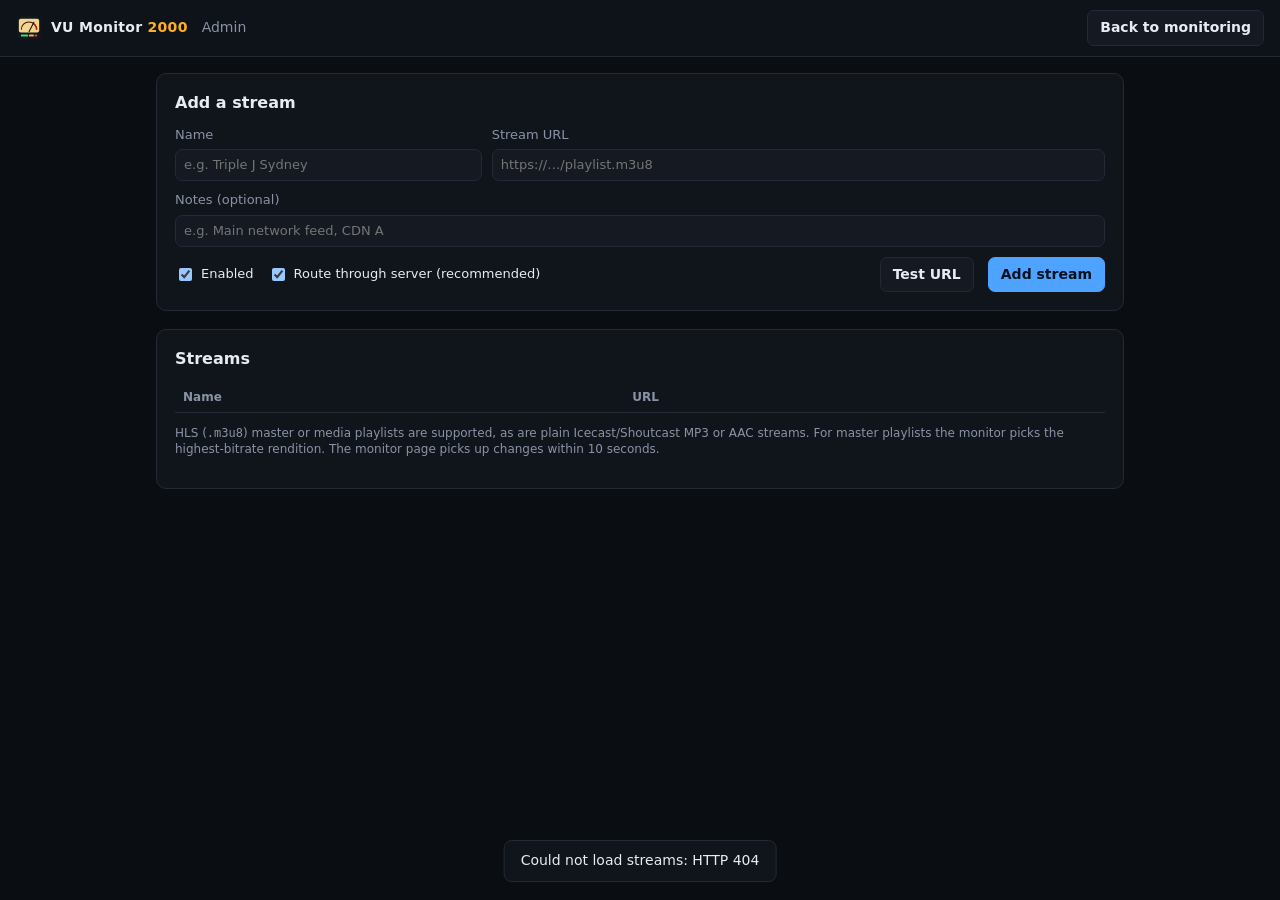
==== vumon/web/admin.html @ 9bc8368f "VU Monitor 2000: HLS audio level monitoring Digital true-peak and analogue VU meters (L/R), EBU R128" ====
<!doctype html>
<html lang="en">
<head>
  <meta charset="utf-8">
  <meta name="viewport" content="width=device-width, initial-scale=1">
  <title>Admin · VU Monitor 2000</title>
  <link rel="icon" href="logo.svg" type="image/svg+xml">
  <link rel="stylesheet" href="app.css">
</head>
<body>
  <header class="topbar">
    <a class="brand" href="../"><img src="logo.svg" alt="" width="26" height="26"><span>VU Monitor <b>2000</b></span></a>
    <span class="muted">Admin</span>
    <div class="controls"><a class="btn" href="../">Back to monitoring</a></div>
  </header>

  <main class="admin">
    <section class="panel">
      <h2 id="form-title">Add a stream</h2>
      <form id="form" class="add-form" autocomplete="off">
        <label>Name<input id="f-name" type="text" required maxlength="80" placeholder="e.g. Triple J Sydney"></label>
        <label>Stream URL<input id="f-url" type="url" required placeholder="https://…/playlist.m3u8"></label>
        <label class="wide">Notes (optional)<input id="f-notes" type="text" maxlength="200" placeholder="e.g. Main network feed, CDN A"></label>
        <div class="row">
          <label title="Show this stream on the monitor page"><input id="f-enabled" type="checkbox" checked> Enabled</label>
          <label title="Fetch the stream through this server. Needed for metering unless the stream sends CORS headers."><input id="f-proxy" type="checkbox" checked> Route through server (recommended)</label>
          <span class="spacer"></span>
          <button type="button" id="test" class="btn">Test URL</button>
          <button type="button" id="cancel" class="btn" hidden>Cancel</button>
          <button id="save" class="btn primary">Add stream</button>
        </div>
        <div id="test-result" class="test-result" hidden></div>
      </form>
    </section>

    <section class="panel">
      <h2>Streams</h2>
      <table class="streams">
        <thead><tr><th>Name</th><th>URL</th><th></th></tr></thead>
        <tbody id="rows"></tbody>
      </table>
      <p id="none" class="muted" hidden>No streams yet. Add one above.</p>
      <p class="muted small">
        HLS (<code>.m3u8</code>) master or media playlists are supported, as are plain
        Icecast/Shoutcast MP3 or AAC streams. For master playlists the monitor picks the
        highest-bitrate rendition. The monitor page picks up changes within 10 seconds.
      </p>
    </section>
  </main>

  <script type="module" src="admin.js"></script>
</body>
</html>
---- vumon/web/app.css ----
:root {
  color-scheme: dark;
  --bg: #0a0d12;
  --panel: #10141b;
  --card: #141922;
  --line: #232a36;
  --text: #e7ebf3;
  --muted: #8a93a6;
  --accent: #4da3ff;
  --meter-green: #3ddc84;
  --meter-amber: #ffb020;
  --meter-red: #ff3b3b;
  --radius: 10px;
  --mono: ui-monospace, SFMono-Regular, Menlo, Consolas, "Liberation Mono", monospace;
}

* { box-sizing: border-box; }
html, body { margin: 0; background: var(--bg); color: var(--text);
  font: 14px/1.4 system-ui, -apple-system, "Segoe UI", Roboto, sans-serif; }
a { color: var(--accent); }
.muted { color: var(--muted); }
.small { font-size: 12px; }
[hidden] { display: none !important; }

/* ---------- top bar ---------- */

.topbar { position: sticky; top: 0; z-index: 5; display: flex; align-items: center; gap: 14px;
  flex-wrap: wrap; padding: 10px 16px; background: rgba(16, 20, 27, 0.92);
  backdrop-filter: blur(8px); border-bottom: 1px solid var(--line); }
.brand { display: flex; align-items: center; gap: 9px; color: var(--text); text-decoration: none;
  font-weight: 600; letter-spacing: 0.02em; }
.brand b { color: var(--meter-amber); }
.controls { margin-left: auto; display: flex; align-items: center; gap: 10px; flex-wrap: wrap; }
body.kiosk .topbar { display: none; }

.seg { display: inline-flex; border: 1px solid var(--line); border-radius: 8px; overflow: hidden; }
.seg button { background: transparent; color: var(--muted); border: 0; padding: 7px 12px;
  font: inherit; font-weight: 600; cursor: pointer; }
.seg button + button { border-left: 1px solid var(--line); }
.seg button[aria-pressed="true"] { background: var(--accent); color: #04121f; }

.field { display: inline-flex; align-items: center; gap: 6px; color: var(--muted); font-size: 13px; }
select, input[type="text"], input[type="url"], textarea {
  background: var(--card); color: var(--text); border: 1px solid var(--line); border-radius: 7px;
  padding: 6px 8px; font: inherit; }
select:focus, input:focus, textarea:focus { outline: 2px solid var(--accent); outline-offset: 0; }
.vol input { width: 90px; accent-color: var(--accent); }

.btn { display: inline-flex; align-items: center; gap: 6px; background: var(--card); color: var(--text);
  border: 1px solid var(--line); border-radius: 7px; padding: 7px 12px; font: inherit; font-weight: 600;
  cursor: pointer; text-decoration: none; }
.btn:hover { border-color: #3a4456; }
.btn.primary { background: var(--accent); border-color: var(--accent); color: #04121f; }
.btn.danger { color: var(--meter-red); }
.btn.big { font-size: 16px; padding: 12px 22px; }
.btn:disabled { opacity: 0.5; cursor: default; }
.icon-btn { display: inline-grid; place-items: center; width: 32px; height: 32px; padding: 0;
  background: transparent; color: var(--muted); border: 1px solid var(--line); border-radius: 7px; cursor: pointer; }
.icon-btn:hover { color: var(--text); }
kbd { font-family: var(--mono); font-size: 11px; border: 1px solid var(--line); border-radius: 4px; padding: 0 4px; }

/* ---------- grid of streams ---------- */

main { padding: 16px; }
.grid { display: grid; gap: 14px; grid-template-columns: repeat(auto-fill, minmax(270px, 1fr)); }
body[data-mode="analog"] .grid { grid-template-columns: repeat(auto-fill, minmax(380px, 1fr)); }

.card { background: var(--card); border: 1px solid var(--line); border-radius: var(--radius);
  padding: 10px 12px 10px; display: flex; flex-direction: column; gap: 8px; min-width: 0;
  transition: border-color 0.2s, box-shadow 0.2s; }
.card.listening { border-color: var(--accent); box-shadow: 0 0 0 1px var(--accent) inset; }
.card.alarm { border-color: var(--meter-red); animation: alarm 1s steps(2) infinite; }
@keyframes alarm { 50% { box-shadow: 0 0 0 2px var(--meter-red) inset; } }

.card-head { display: flex; align-items: center; gap: 8px; min-width: 0; }
.title { display: flex; align-items: center; gap: 8px; min-width: 0; flex: 1; }
.title h2 { margin: 0; font-size: 15px; font-weight: 650; white-space: nowrap; overflow: hidden;
  text-overflow: ellipsis; }
.led { width: 9px; height: 9px; border-radius: 50%; background: #3a4150; flex: none; }
.card[data-state="live"] .led { background: var(--meter-green); box-shadow: 0 0 6px var(--meter-green); }
.card[data-state="connecting"] .led, .card[data-state="buffering"] .led { background: var(--meter-amber); }
.card[data-state="error"] .led, .card[data-state="stalled"] .led { background: var(--meter-red); }
.badges { display: flex; align-items: center; gap: 6px; flex: none; }
.badge { font: 700 10px/1 var(--mono); letter-spacing: 0.05em; padding: 4px 6px; border-radius: 4px;
  background: #222937; color: var(--muted); }
.badge[data-state="live"] { background: rgba(61, 220, 132, 0.14); color: var(--meter-green); }
.badge[data-state="connecting"], .badge[data-state="buffering"] { background: rgba(255, 176, 32, 0.14); color: var(--meter-amber); }
.badge[data-state="error"], .badge[data-state="stalled"] { background: rgba(255, 59, 59, 0.16); color: var(--meter-red); }
.b-silence { background: var(--meter-red); color: #fff; }
.b-mono { color: var(--text); }
.listen[aria-pressed="true"] { background: var(--accent); color: #04121f; border-color: var(--accent); }

canvas.meter { width: 100%; height: 250px; display: block; cursor: pointer; }

.card-foot { display: grid; grid-template-columns: 1fr; gap: 6px; }
.loud { display: flex; align-items: baseline; gap: 10px; flex-wrap: wrap; font-family: var(--mono); cursor: pointer; }
.loud span { display: inline-flex; align-items: baseline; gap: 4px; }
.loud em { font-style: normal; color: var(--muted); font-size: 11px; }
.loud b { font-size: 13px; font-weight: 600; min-width: 4.2ch; text-align: right; }
.loud b.on-target { color: var(--meter-green); }
.loud b.hot { color: var(--meter-amber); }
.loud small { color: var(--muted); font-size: 10px; }
.corr { display: grid; gap: 2px; width: 100%; }
.corr-scale { display: flex; justify-content: space-between; font: 9px var(--mono); color: var(--muted); }
.corr-scale i { font-style: normal; }
.corr-track { position: relative; height: 8px; border-radius: 4px;
  background: linear-gradient(90deg, rgba(255,59,59,.5), rgba(255,59,59,.15) 45%, rgba(61,220,132,.15) 55%, rgba(61,220,132,.5)); }
.corr-dot { position: absolute; top: -2px; width: 4px; height: 12px; margin-left: -2px; border-radius: 2px;
  background: var(--text); transition: left 0.08s linear; }
.corr-dot.neg { background: var(--meter-red); }
.info { grid-column: 1 / -1; font: 11px var(--mono); color: var(--muted); min-height: 1em;
  white-space: nowrap; overflow: hidden; text-overflow: ellipsis; }

.empty { text-align: center; color: var(--muted); padding: 80px 20px; }
.empty h2 { color: var(--text); }

/* ---------- start gate ---------- */

.gate { position: fixed; inset: 0; z-index: 20; display: grid; place-items: center;
  background: rgba(6, 8, 12, 0.82); backdrop-filter: blur(4px); }
.gate-box { text-align: center; padding: 32px 40px; background: var(--panel); border: 1px solid var(--line);
  border-radius: 14px; }
.gate-box h1 { margin: 10px 0 4px; font-size: 22px; }
.gate-box p { color: var(--muted); }
.error { color: var(--meter-red); }

/* ---------- dialog ---------- */

dialog { background: var(--panel); color: var(--text); border: 1px solid var(--line); border-radius: 14px;
  padding: 22px 24px; width: min(560px, 94vw); }
dialog::backdrop { background: rgba(0, 0, 0, 0.6); }
dialog h2 { margin: 0 0 2px; }
.form-grid { display: grid; grid-template-columns: 1fr 1fr; gap: 12px 16px; margin: 16px 0; }
.form-grid label { display: grid; gap: 5px; font-size: 13px; color: var(--muted); }
.form-grid label.check { grid-column: 1 / -1; display: flex; align-items: center; gap: 8px; color: var(--text); }
.dialog-actions { display: flex; gap: 8px; justify-content: flex-end; flex-wrap: wrap; margin-top: 14px; }

/* ---------- admin ---------- */

.admin { max-width: 1000px; margin: 0 auto; }
.panel { background: var(--panel); border: 1px solid var(--line); border-radius: var(--radius); padding: 18px; margin-bottom: 18px; }
.panel h2 { margin: 0 0 12px; font-size: 16px; }
.add-form { display: grid; grid-template-columns: 1fr 2fr; gap: 10px; }
.add-form label { display: grid; gap: 5px; font-size: 13px; color: var(--muted); }
.add-form .wide { grid-column: 1 / -1; }
.add-form .row { grid-column: 1 / -1; display: flex; gap: 14px; align-items: center; flex-wrap: wrap; }
.add-form .row label { display: flex; align-items: center; gap: 6px; color: var(--text); }
.add-form .row .spacer { flex: 1; }
.test-result { grid-column: 1 / -1; font: 12px/1.5 var(--mono); padding: 10px 12px; border-radius: 7px;
  background: var(--card); border: 1px solid var(--line); white-space: pre-wrap; }
.test-result.ok { border-color: rgba(61, 220, 132, 0.5); }
.test-result.bad { border-color: rgba(255, 59, 59, 0.6); color: #ffb3b3; }

table.streams { width: 100%; border-collapse: collapse; }
.streams th { text-align: left; font-size: 12px; color: var(--muted); font-weight: 600; padding: 6px 8px;
  border-bottom: 1px solid var(--line); }
.streams td { padding: 8px; border-bottom: 1px solid var(--line); vertical-align: middle; }
.streams td.url { font: 12px var(--mono); color: var(--muted); word-break: break-all; }
.streams td.actions { white-space: nowrap; text-align: right; }
.streams td.actions .btn { padding: 4px 8px; font-size: 12px; }
.streams tr.disabled td:not(.actions) { opacity: 0.45; }
.toast { position: fixed; bottom: 18px; left: 50%; transform: translateX(-50%); background: var(--panel);
  border: 1px solid var(--line); padding: 10px 16px; border-radius: 8px; z-index: 30; }

@media (max-width: 640px) {
  .add-form, .form-grid { grid-template-columns: 1fr; }
  .controls { margin-left: 0; }
  body[data-mode="analog"] .grid { grid-template-columns: 1fr; }
}
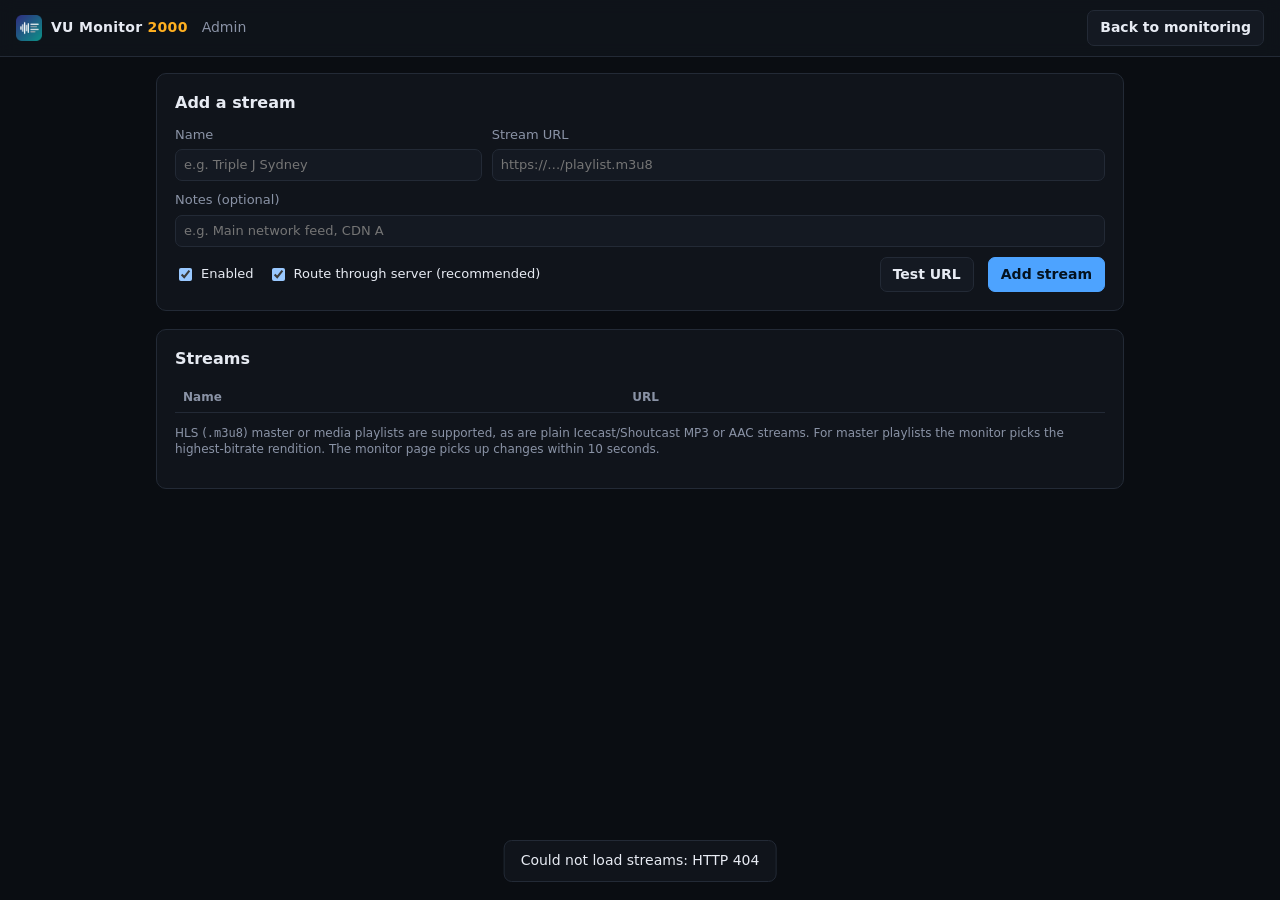
==== commit 7ad41d87: "Use the radio-logger-2000 logo for the app, favicon and Unraid icon Co-Authored-By: Claude Opus 5.5 " ====
--- a/vumon/web/admin.html
+++ b/vumon/web/admin.html
@@ -4,12 +4,13 @@
   <meta charset="utf-8">
   <meta name="viewport" content="width=device-width, initial-scale=1">
   <title>Admin · VU Monitor 2000</title>
-  <link rel="icon" href="logo.svg" type="image/svg+xml">
+  <link rel="icon" href="favicon-32.png" type="image/png" sizes="32x32">
+  <link rel="apple-touch-icon" href="apple-touch-icon.png">
   <link rel="stylesheet" href="app.css">
 </head>
 <body>
   <header class="topbar">
-    <a class="brand" href="../"><img src="logo.svg" alt="" width="26" height="26"><span>VU Monitor <b>2000</b></span></a>
+    <a class="brand" href="../"><img src="logo.png" alt="" width="26" height="26"><span>VU Monitor <b>2000</b></span></a>
     <span class="muted">Admin</span>
     <div class="controls"><a class="btn" href="../">Back to monitoring</a></div>
   </header>
